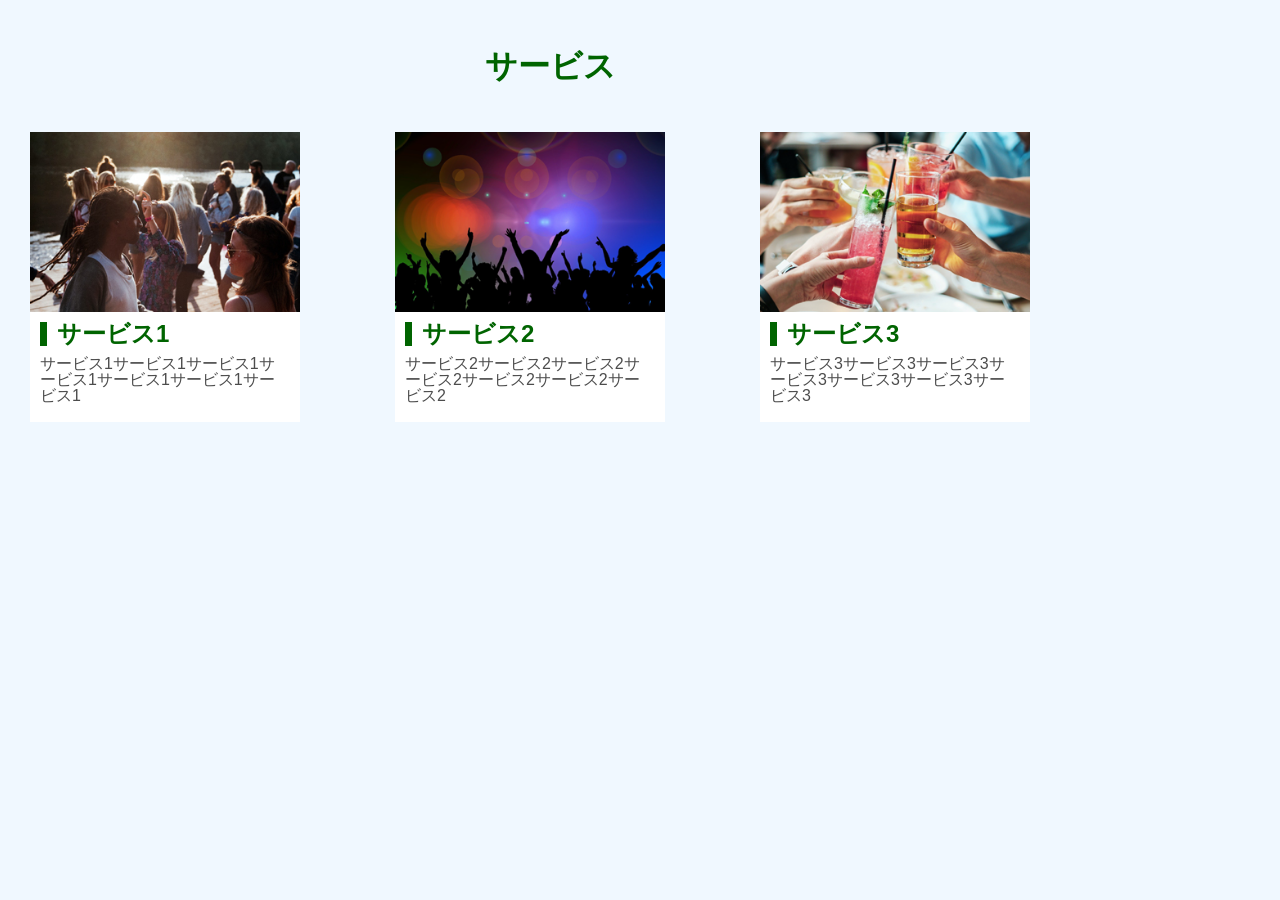
==== cording_work3_Yamaguchi/index.html @ 5df2ffdc "コーディング課題3_山口祥子" ====
<!DOCTYPE html>
<html lang="ja">
<head>
    <meta charset="UTF-8">
    <meta name="viewport" content="width=device-width, initial-scale=1.0">
    <title>コーディング課題3_山口祥子</title>
    <link rel="stylesheet" href="./css/reset.css">
    <link rel="stylesheet" href="./css/style.css">
</head>
<body>
    <h1>サービス</h1>

    <div class="white-container">
        <div class="white-box">
            <img src="./images/main_1.jpg" alt>
            <div class="text-box">
                <h2>サービス1</h2>
                <p>サービス1サービス1サービス1サービス1サービス1サービス1サービス1</p>
            </div>
        </div>

        <div class="white-box">
            <img src="./images/main_2.png" alt>
             <div class="text-box">
                <h2>サービス2</h2>
                <p>サービス2サービス2サービス2サービス2サービス2サービス2サービス2</p>
            </div>
        </div>
    
        <div class="white-box">
            <img src="./images/main_3.png" alt>
            <div class="text-box">
                <h2>サービス3</h2>
                <p>サービス3サービス3サービス3サービス3サービス3サービス3サービス3</p>
            </div>
        </div>
    </div>


    <script>
        let num01 = 0;
        for (i = 1; i <= 10; i ++) {
            num01 = num01 + i;
        }   if (num01 >= 20){
            console.log("20以上");
        }   else (num01 <= 20){
            console.log("20以下");
        }
    </script>
</body>
</html>
---- cording_work3_Yamaguchi/css/style.css ----
body{
    background-color: aliceblue;
}

h1{
    max-width: 1000px;
    text-align: center;
    color: darkgreen;
    margin: 50px;
}

.white-container{
    max-width: 1000px;
    display: flex;
    justify-content: space-between;
    padding: 0 30px 30px 30px;
}

div img{
    width: 270px;
}

.text-box{
    width: 250px;
    height: 90px;
    background-color: white;
    justify-content: space-between;
    padding: 10px;
}

h2{
    color: darkgreen;
    border-left: 7px solid;
    padding-left: 10px;
    margin-bottom: 10px;
}

@media screen and (max-width: 400px) {
    h1{
        justify-content: space-between;
    }

    .white-container{
        flex-direction: column;
        align-items: initial;
    }
    
}
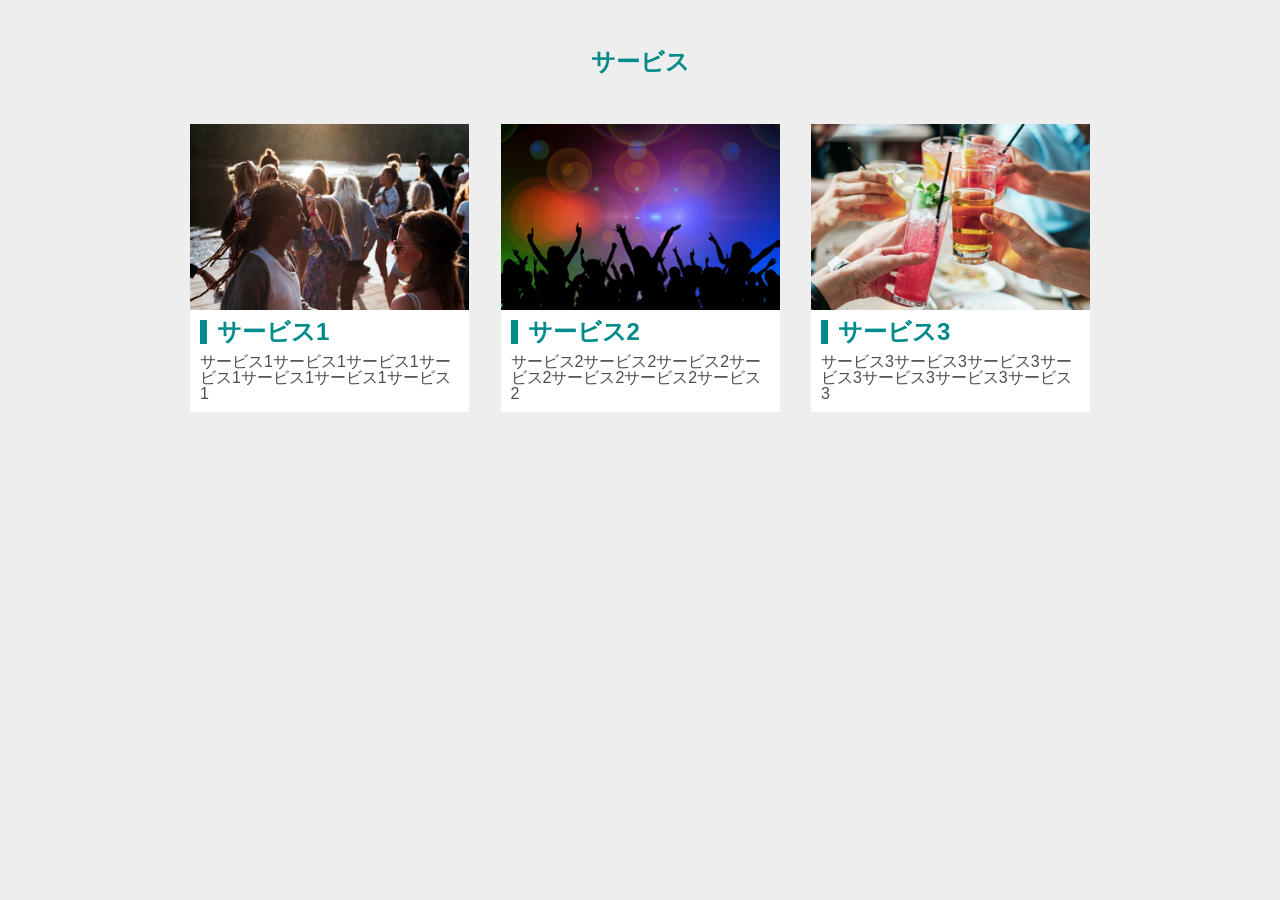
==== commit cb19251e: "コーデイング課題3_修正1回目 JS修正後、出力確認済み。 全体のmax-widthと背景色を再確認の上、修正しました。 コンテンツの横幅をレスポンシブ対応に修正しました。" ====
--- a/cording_work3_Yamaguchi/index.html
+++ b/cording_work3_Yamaguchi/index.html
@@ -8,33 +8,35 @@
     <link rel="stylesheet" href="./css/style.css">
 </head>
 <body>
-    <h1>サービス</h1>
+    <section>
+        <h1>サービス</h1>
 
-    <div class="white-container">
-        <div class="white-box">
-            <img src="./images/main_1.jpg" alt>
-            <div class="text-box">
-                <h2>サービス1</h2>
-                <p>サービス1サービス1サービス1サービス1サービス1サービス1サービス1</p>
+        <div class="white-container">
+            <div class="white-box">
+                <img src="./images/main_1.jpg" alt>
+                <div class="text-box">
+                    <h2>サービス1</h2>
+                    <p>サービス1サービス1サービス1サービス1サービス1サービス1サービス1</p>
+                </div>
+            </div>
+
+            <div class="white-box">
+                <img src="./images/main_2.png" alt>
+                <div class="text-box">
+                    <h2>サービス2</h2>
+                    <p>サービス2サービス2サービス2サービス2サービス2サービス2サービス2</p>
+                </div>
+            </div>
+        
+            <div class="white-box">
+                <img src="./images/main_3.png" alt>
+                <div class="text-box">
+                    <h2>サービス3</h2>
+                    <p>サービス3サービス3サービス3サービス3サービス3サービス3サービス3</p>
+                </div>
             </div>
         </div>
-
-        <div class="white-box">
-            <img src="./images/main_2.png" alt>
-             <div class="text-box">
-                <h2>サービス2</h2>
-                <p>サービス2サービス2サービス2サービス2サービス2サービス2サービス2</p>
-            </div>
-        </div>
-    
-        <div class="white-box">
-            <img src="./images/main_3.png" alt>
-            <div class="text-box">
-                <h2>サービス3</h2>
-                <p>サービス3サービス3サービス3サービス3サービス3サービス3サービス3</p>
-            </div>
-        </div>
-    </div>
+    </section>
 
 
     <script>
@@ -43,7 +45,7 @@
             num01 = num01 + i;
         }   if (num01 >= 20){
             console.log("20以上");
-        }   else (num01 <= 20){
+        }   else if (num01 <= 20){
             console.log("20以下");
         }
     </script>
--- a/cording_work3_Yamaguchi/css/style.css
+++ b/cording_work3_Yamaguchi/css/style.css
@@ -1,35 +1,36 @@
 body{
-    background-color: aliceblue;
+    background-color: #eeeeee;
+}
+
+section{
+    max-width: 960px;
+    margin: 0 auto;
 }
 
 h1{
-    max-width: 1000px;
     text-align: center;
-    color: darkgreen;
+    color: darkcyan;
     margin: 50px;
 }
 
 .white-container{
-    max-width: 1000px;
     display: flex;
     justify-content: space-between;
     padding: 0 30px 30px 30px;
 }
 
-div img{
-    width: 270px;
+.white-box{
+    width: 31%;
 }
 
 .text-box{
-    width: 250px;
-    height: 90px;
     background-color: white;
     justify-content: space-between;
     padding: 10px;
 }
 
 h2{
-    color: darkgreen;
+    color: darkcyan;
     border-left: 7px solid;
     padding-left: 10px;
     margin-bottom: 10px;
@@ -43,6 +44,11 @@
     .white-container{
         flex-direction: column;
         align-items: initial;
+        gap: 20px;
+    }
+
+    .white-box{
+        width: 100%;
     }
     
 }
